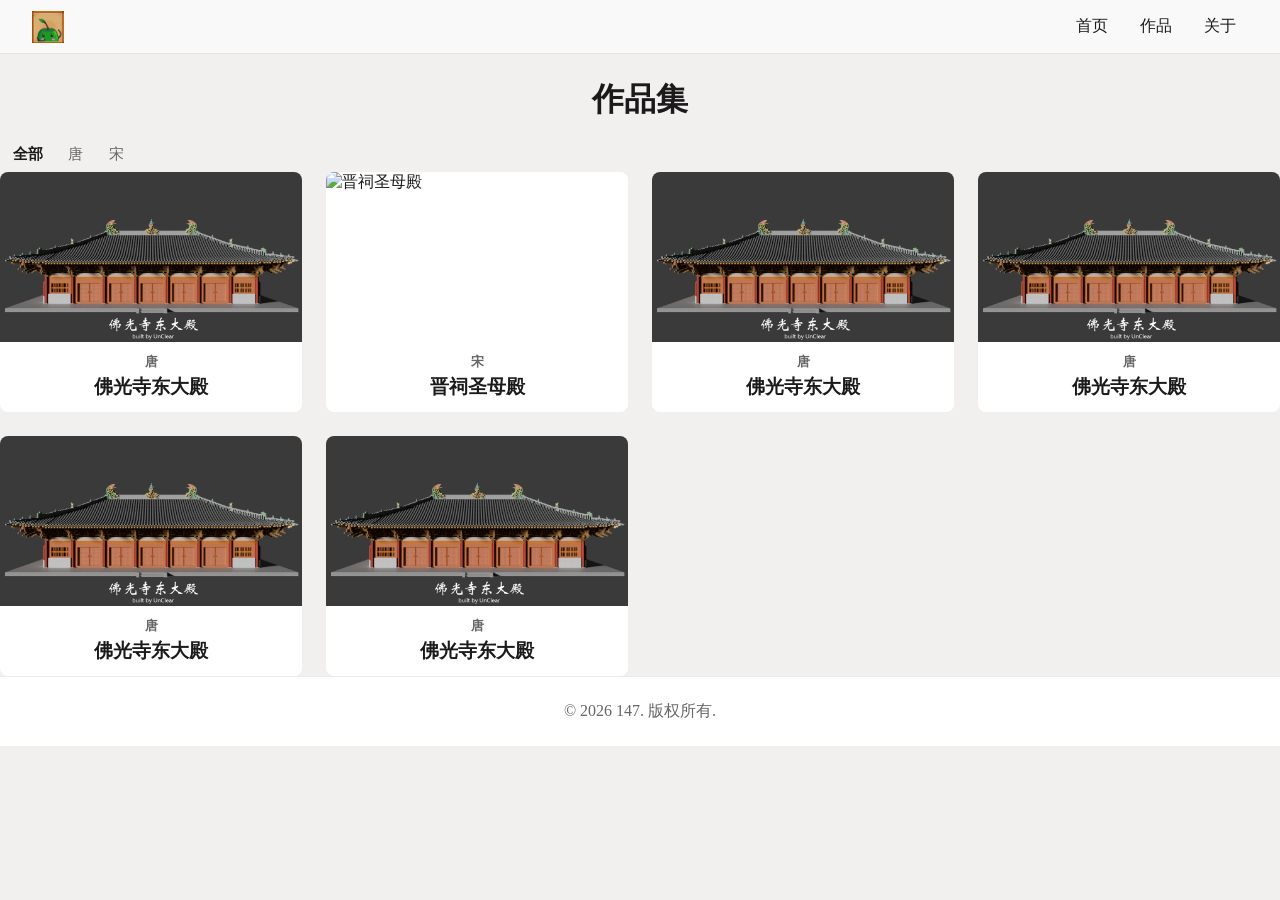
==== portfolio.html @ 22ce6ee4 "使用JS以根据JSON文件动态生成了作品卡片；添加了作品集页，JS提供筛选与卡片动态生成功能；单独命名并优化了不同页面的CSS文件" ====
<!DOCTYPE html>
<html lang="zh-CN">
    <head>
        <meta charset="UTF-8">
        <meta name="viewport" content="width=device-width, initial-scale=1.0">
        <link rel="icon" href="favicon.ico" />
        <link rel="stylesheet" href="portfolio-styles.css">
        <script src="portfolio.js" defer></script>
        <title>147家园</title>
    </head>
    <body>
        <nav>
            <img src="assets/images/logo.png" alt="Logo" class="logo">
            <ul class="nav-links">
                <li><a href="index.html">首页</a></li>
                <li><a href="portfolio.html">作品</a></li>
                <li><a href="about.html">关于</a></li>
            </ul>
        </nav>

        <main>
            <section class="portfolio">
                <h2>作品集</h2>
                
                <div class="filter">

                </div>

                <ul class="selected-works">

                </ul>
            </section>
        </main>

        <footer>
            <p>&copy; 2026 147. 版权所有.</p>
        </footer>
    </body>
</html>
---- portfolio-styles.css ----
/* ===全局设置=== */
* {
    margin: 0;
    padding: 0;
    box-sizing: border-box;
}

:root {
    --bg: #f2efef;
    --bg-elevated: #ffffff;
    --text: #1a1a1a;
    --text-muted: #666;
    --border: rgba(0, 0, 0, 0.08);
}

body {
    background-color: var(--bg);
    color: var(--text);
    display: flex;
    flex-direction: column;
    min-height: 100vh;
}

li {
    list-style: none;
}

a {
    text-decoration: none;
    color: inherit;
}

h2 {
    font-size: 2rem;
    margin-top: 1.5rem;
    margin-bottom: 1rem;
    text-align: center;
}

/* ===导航栏样式=== */
nav {
    z-index: 10;
    position: sticky;
    top: 0;
    left: 0;
    right: 0;
    background-color: rgba(255, 255, 255, 0.6);
    backdrop-filter: blur(16px);
    border-bottom: 1px solid var(--border);
    padding: 0.5rem 2rem;
    display: flex;
    align-items: center;
    justify-content: space-between;
}

.logo {
    height: 2rem;
    width: auto;
}

.nav-links {
    display: flex;
    gap: 0.5rem;
}

.nav-links li a {
    display: block;
    padding: 0.5rem 0.75rem;
}

.nav-links li a:hover {
    background-color: rgba(0, 0, 0, 0.08);
    border-radius: 4px;
}

/* ===筛选按钮=== */
.filter button {
    background: none;
    border: none;
    color: var(--text-muted);
    font-size: 0.95rem;
    padding: 0.4rem 0.8rem;
    cursor: pointer;
}

.filter button:hover {
    color: var(--text);
    background-color: var(--bg-elevated);
    border-radius: 6px;
}

.filter button.active {
    color: var(--text);
    font-weight: 600;
}

/* ===精选卡片=== */
.selected-portfolio {
    padding: 1rem 3rem;
}

.selected-works {
    display: grid;
    grid-template-columns: repeat(auto-fill, minmax(min(280px, 100%), 1fr));
    gap: 1.5rem;
}

.work-card {
    background: var(--bg-elevated);
    border-radius: 8px;
    transition: box-shadow 0.3s ease, transform 0.3s ease;
}

.work-link {
    display: block;
}

.work-thumb {
    aspect-ratio: 16 / 9;
    overflow: hidden;
    border-radius: 8px 8px 0 0;
}

.work-thumb img {
    width: 100%;
    height: 100%;
    object-fit: cover;
    transition: transform 0.3s ease;
}

.workinfo {
    font-size: 1rem;
    font-weight: 700;
    font-family: fangsong;
    text-align: center;
    padding: 0.75rem 1rem;
}

.dynasty {
    display: block;
    margin-bottom: 0.2rem;
    color: var(--text-muted);
    font-size: 0.8rem;
    font-weight: 700;
}

.work-card:hover {   
    box-shadow: 0 8px 24px rgba(0, 0, 0, 0.1);
    transform: translateY(-4px);
}

.work-card:hover img {
    transform: scale(1.05);
}

/* ===页脚=== */

footer {
    border-top: 1px solid var(--border);
    color: var(--text-muted);
    padding: 1.5rem;
    background-color: var(--bg-elevated);
    text-align: center;
}

footer a:hover {
    color: var(--text);
}

/* ===响应式=== */

@media (max-width: 600px) {
    .sel-portfolio {
        padding: 1rem;
    }
}
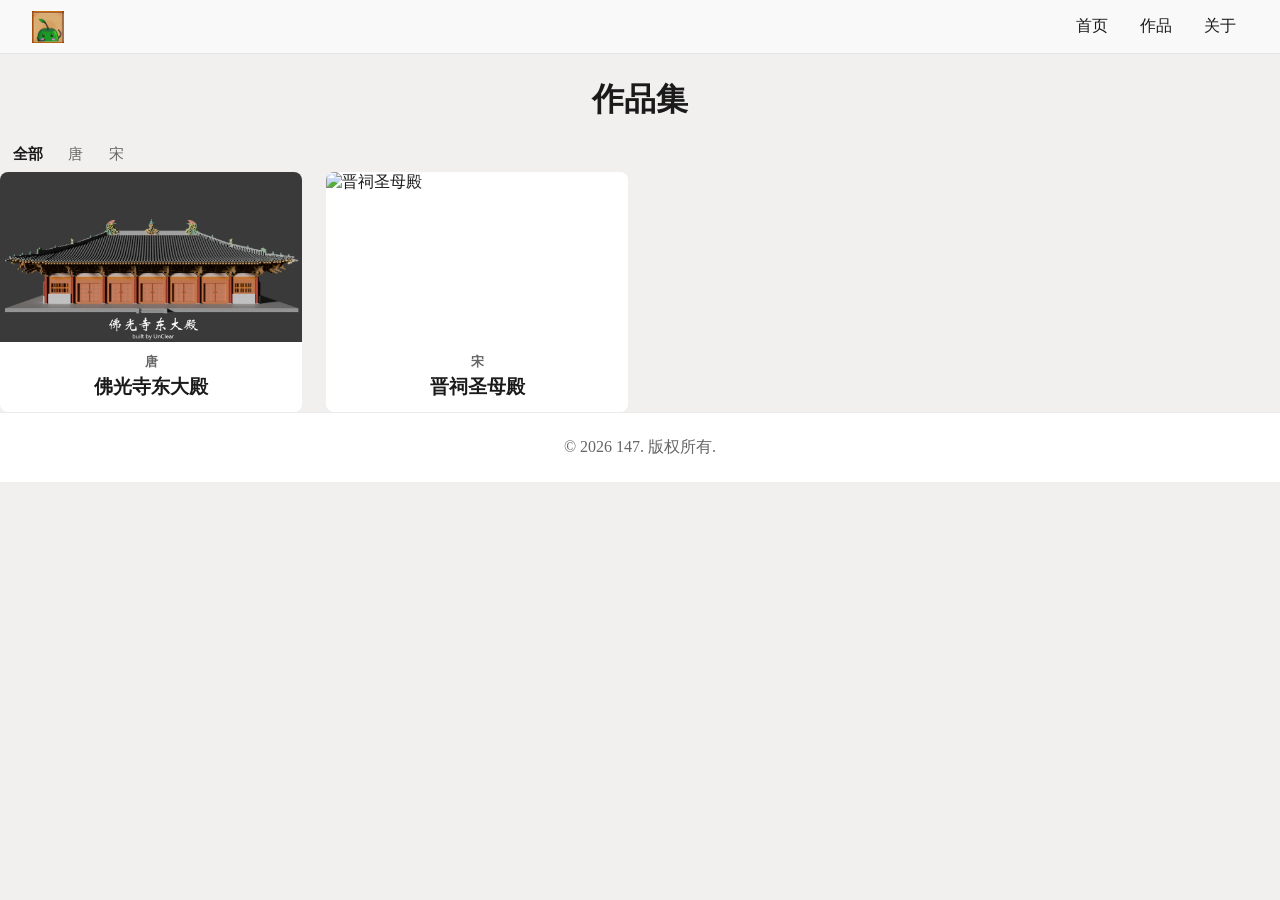
==== commit 52cd53e6: "JS完成作品详情卡片跳出，不用生成新的html，完成了作品详情卡片的制作" ====
--- a/portfolio.html
+++ b/portfolio.html
@@ -23,14 +23,31 @@
                 <h2>作品集</h2>
                 
                 <div class="filter">
-
                 </div>
 
                 <ul class="selected-works">
+                </ul>
 
-                </ul>
             </section>
         </main>
+
+        <dialog class="work-modal">
+            <div class="modal-content">
+                <button class="modal-close">×</button>
+                <div class="modal-images">
+                    <button class="modal-prev" aria-label="上一张">‹</button>
+                    <div class="modal-image-wrapper"></div>
+                    <button class="modal-next" aria-label="下一张">›</button>
+                </div>
+                <div class="modal-meta">
+                    <h2 class="modal-title"></h2>
+                    <span class="modal-dynasty"></span>
+                    <p class="modal-credits"></p>
+                    <p class="modal-description"></p>
+                    <p class="modal-note"></p>
+                </div>
+            </div>
+        </dialog>
 
         <footer>
             <p>&copy; 2026 147. 版权所有.</p>
--- a/portfolio-styles.css
+++ b/portfolio-styles.css
@@ -106,13 +106,10 @@
 }
 
 .work-card {
+    cursor: pointer;
     background: var(--bg-elevated);
     border-radius: 8px;
     transition: box-shadow 0.3s ease, transform 0.3s ease;
-}
-
-.work-link {
-    display: block;
 }
 
 .work-thumb {
@@ -153,6 +150,131 @@
     transform: scale(1.05);
 }
 
+/* ===详情卡片=== */
+.work-modal {
+    margin: auto;
+    border: none;
+    border-radius: 12px;
+    padding: 0;
+    max-width: 900px;
+    width: calc(100% - 2rem);
+    max-height: 90vh;
+    overflow-y: auto;
+    box-shadow: 0 20px 60px rgba(0, 0, 0, 0.3);
+}
+
+.work-modal::backdrop {
+    background: rgba(0, 0, 0, 0.5);
+    backdrop-filter: blur(4px);
+}
+
+.modal-close {
+    position: absolute;
+    top: 0.75rem;
+    right: 0.75rem;
+    width: 2rem;
+    height: 2rem;
+    border: none;
+    border-radius: 50%;
+    background: rgba(0, 0, 0, 0.4);
+    color: #fff;
+    font-size: 1.25rem;
+    line-height: 1;
+    cursor: pointer;
+    z-index: 1;
+}
+
+.modal-close:hover {
+    background: rgba(0, 0, 0, 0.6);
+}
+
+.modal-images {
+    position: relative;
+}
+
+.modal-image-wrapper {
+    display: grid;
+}
+
+.modal-image-wrapper img {
+    grid-area: 1 / 1;        /* 所有图叠在同一格 */
+    width: 100%;
+    max-height: 60vh;
+    object-fit: contain;
+    opacity: 0;              /* 默认透明 */
+    transition: opacity 0.3s ease;
+}
+
+.modal-image-wrapper img.active {
+    opacity: 1;              /* 当前这张显示 */
+}
+
+.modal-prev,
+.modal-next {
+    position: absolute;
+    top: 50%;
+    transform: translateY(-50%);
+    width: 2.5rem;
+    height: 2.5rem;
+    border: none;
+    border-radius: 50%;
+    background: rgba(0, 0, 0, 0.5);
+    color: #fff;
+    font-size: 1.5rem;
+    line-height: 1;
+    cursor: pointer;
+    z-index: 1;
+}
+
+.modal-prev { left: 1rem; }
+.modal-next { right: 1rem; }
+
+.modal-prev:hover,
+.modal-next:hover {
+    background: rgba(0, 0, 0, 0.75);
+}
+
+/* 只有一张图时，隐藏箭头 */
+.modal-images.single-image .modal-prev,
+.modal-images.single-image .modal-next {
+    display: none;
+}
+
+.modal-meta {
+    padding: 1.5rem;
+}
+
+.modal-title {
+    text-align: left;
+    font-size: 1.5rem;
+    margin-bottom: 0.25rem;
+}
+
+.modal-dynasty {
+    display: inline-block;
+    color: var(--text-muted);
+    font-size: 0.9rem;
+    letter-spacing: 0.1em;
+    margin-bottom: 1rem;
+}
+
+.modal-credits {
+    color: var(--text-muted);
+    font-size: 0.9rem;
+    margin-bottom: 1rem;
+}
+
+.modal-description {
+    line-height: 1.7;
+}
+
+.modal-note {
+    color: var(--text-muted);
+    font-style: italic;
+    line-height: 1.7;
+    margin-top: 1rem;
+}
+
 /* ===页脚=== */
 
 footer {
